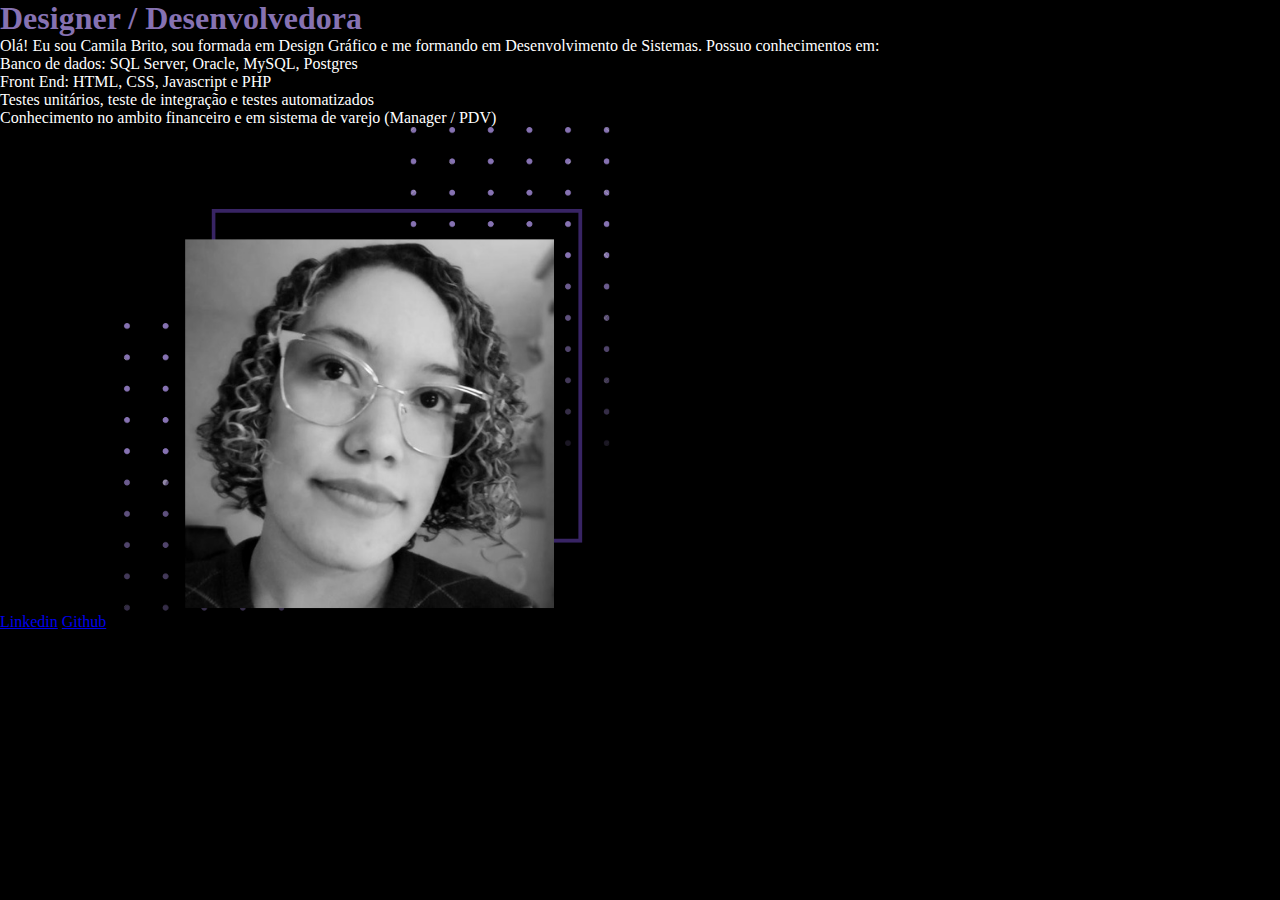
==== index.html @ 577affa7 "C0 - Criado a estrutura base e inicio da estilizacao do portfolio" ====
<!DOCTYPE html>
<html lang="pt-br">
<head>
    <meta charset="UTF-8">
    <meta http-equiv="X-UA-Compatible" content="IE=edge">
    <meta name="viewport" content="width=device-width, initial-scale=1.0">
    <title>Portfólio</title>
    <link rel="stylesheet" href="./style.css">
</head>
<body>
    <header></header>
    <main>
        <h1 class="titulo-destaque">Designer / Desenvolvedora</h1>
        <p>Olá! Eu sou Camila Brito, sou formada em Design Gráfico e me formando em Desenvolvimento de Sistemas. Possuo conhecimentos em: </p>
        <ul>
            <li>Banco de dados: SQL Server, Oracle, MySQL, Postgres</li>
            <li>Front End: HTML, CSS, Javascript e PHP</li>
            <li>Testes unitários, teste de integração e testes automatizados</li>
            <li>Conhecimento no ambito financeiro e em sistema de varejo (Manager / PDV)</li>
        </ul>
        <a href="https://www.linkedin.com/in/camila-brito-87807a188/">Linkedin</a>
        <a href="https://github.com/CamilaMBrito/">Github</a>
        <img src="./images/foto.png">
    </main>
    <footer></footer>
</body>
</html>
---- style.css ----
*{
    margin: 0;
    padding: 0;
}


body{
    background-color: #000000;
    color: #ffffff;
}

.titulo-destaque {
    color: #8672B2;
}
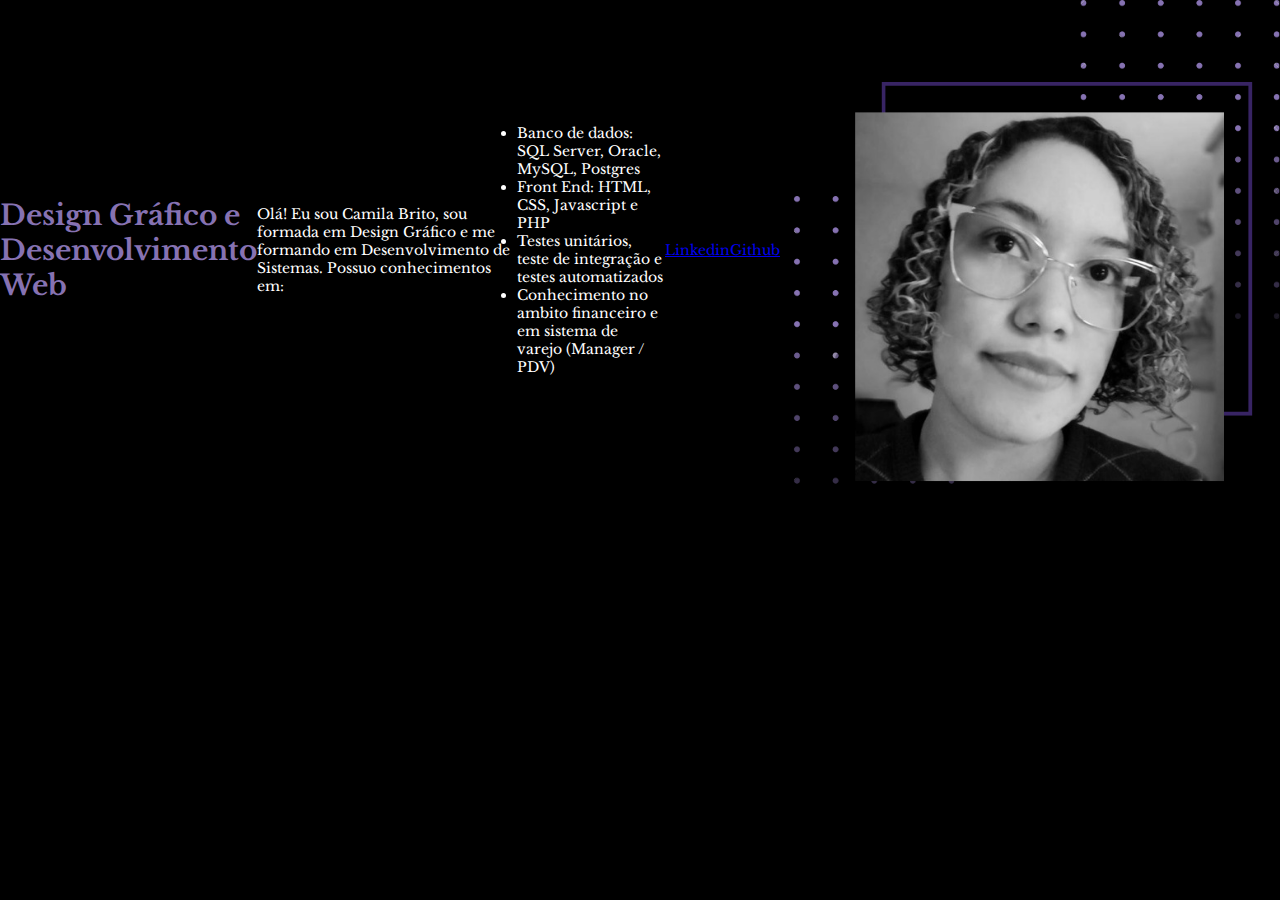
==== commit dbba6e83: "C1 - Ajustado o posicionamento dos elementos na página do portfolio" ====
--- a/index.html
+++ b/index.html
@@ -9,8 +9,8 @@
 </head>
 <body>
     <header></header>
-    <main>
-        <h1 class="titulo-destaque">Designer / Desenvolvedora</h1>
+    <main class="container">
+        <h1 class="titulo-destaque">Design Gráfico e Desenvolvimento Web</h1>
         <p>Olá! Eu sou Camila Brito, sou formada em Design Gráfico e me formando em Desenvolvimento de Sistemas. Possuo conhecimentos em: </p>
         <ul>
             <li>Banco de dados: SQL Server, Oracle, MySQL, Postgres</li>
--- a/style.css
+++ b/style.css
@@ -1,3 +1,5 @@
+@import url('https://fonts.googleapis.com/css2?family=Libre+Baskerville&display=swap');
+
 *{
     margin: 0;
     padding: 0;
@@ -7,8 +9,19 @@
 body{
     background-color: #000000;
     color: #ffffff;
+    /*Serve para deixar o body com a altura total do viewport*/
+    height: 100vh;
+    /*Border-box no box-sizing serve para fazer com que os elementos dentro do body não ocupem um espaço fora dele*/
+    box-sizing: border-box;
+    font-family: 'Libre Baskerville', serif;
+    font-size: 14px;
 }
 
 .titulo-destaque {
     color: #8672B2;
+}
+
+.container{
+    display: flex;
+    align-items: center;
 }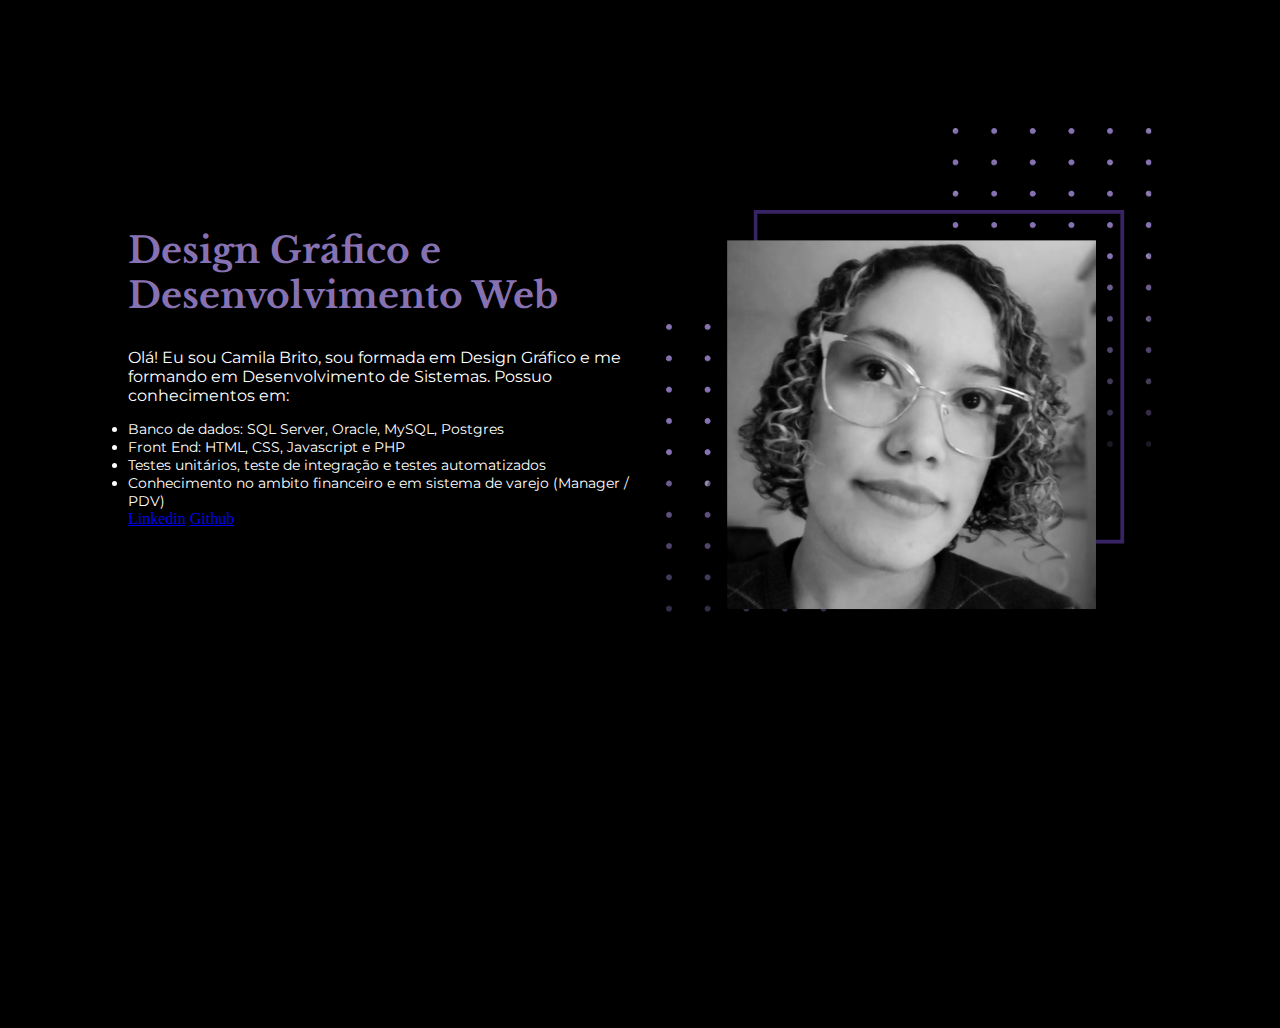
==== commit c80f473f: "C2 - Adicionado estilos e tamanho de fontes, separado titulo, texto e lista em classes diferentes." ====
--- a/index.html
+++ b/index.html
@@ -10,16 +10,18 @@
 <body>
     <header></header>
     <main class="container">
-        <h1 class="titulo-destaque">Design Gráfico e Desenvolvimento Web</h1>
-        <p>Olá! Eu sou Camila Brito, sou formada em Design Gráfico e me formando em Desenvolvimento de Sistemas. Possuo conhecimentos em: </p>
-        <ul>
-            <li>Banco de dados: SQL Server, Oracle, MySQL, Postgres</li>
-            <li>Front End: HTML, CSS, Javascript e PHP</li>
-            <li>Testes unitários, teste de integração e testes automatizados</li>
-            <li>Conhecimento no ambito financeiro e em sistema de varejo (Manager / PDV)</li>
-        </ul>
-        <a href="https://www.linkedin.com/in/camila-brito-87807a188/">Linkedin</a>
-        <a href="https://github.com/CamilaMBrito/">Github</a>
+        <section class="container-conteudo">
+            <h1 class="container-conteudo-titulo">Design Gráfico e Desenvolvimento Web</h1>
+            <p class="container-conteudo-texto">Olá! Eu sou Camila Brito, sou formada em Design Gráfico e me formando em Desenvolvimento de Sistemas. Possuo conhecimentos em: </p>
+            <ul class="container-conteudo-lista">
+                <li>Banco de dados: SQL Server, Oracle, MySQL, Postgres</li>
+                <li>Front End: HTML, CSS, Javascript e PHP</li>
+                <li>Testes unitários, teste de integração e testes automatizados</li>
+                <li>Conhecimento no ambito financeiro e em sistema de varejo (Manager / PDV)</li>
+            </ul>
+            <a href="https://www.linkedin.com/in/camila-brito-87807a188/">Linkedin</a>
+            <a href="https://github.com/CamilaMBrito/">Github</a>
+        </section>
         <img src="./images/foto.png">
     </main>
     <footer></footer>
--- a/style.css
+++ b/style.css
@@ -1,10 +1,10 @@
 @import url('https://fonts.googleapis.com/css2?family=Libre+Baskerville&display=swap');
+@import url('https://fonts.googleapis.com/css2?family=Montserrat&display=swap');
 
 *{
     margin: 0;
     padding: 0;
 }
-
 
 body{
     background-color: #000000;
@@ -13,15 +13,35 @@
     height: 100vh;
     /*Border-box no box-sizing serve para fazer com que os elementos dentro do body não ocupem um espaço fora dele*/
     box-sizing: border-box;
-    font-family: 'Libre Baskerville', serif;
-    font-size: 14px;
-}
-
-.titulo-destaque {
-    color: #8672B2;
 }
 
 .container{
+    margin: 10%;
     display: flex;
     align-items: center;
+    justify-content: space-between;
+}
+
+.container-conteudo {
+    width: 615px;
+}
+
+.container-conteudo-titulo {
+    font-size: 36px;
+    color: #8672B2;
+    font-family: 'Libre Baskerville', serif;
+}
+
+.container-conteudo-texto {
+    margin-top: 30px;
+    font-size: 16px;
+    color: #ffffff;
+    font-family: 'Montserrat', sans-serif;
+}
+
+.container-conteudo-lista {
+    margin-top: 15px;
+    font-size: 14px;
+    color: #ffffff;
+    font-family: 'Montserrat', sans-serif;
 }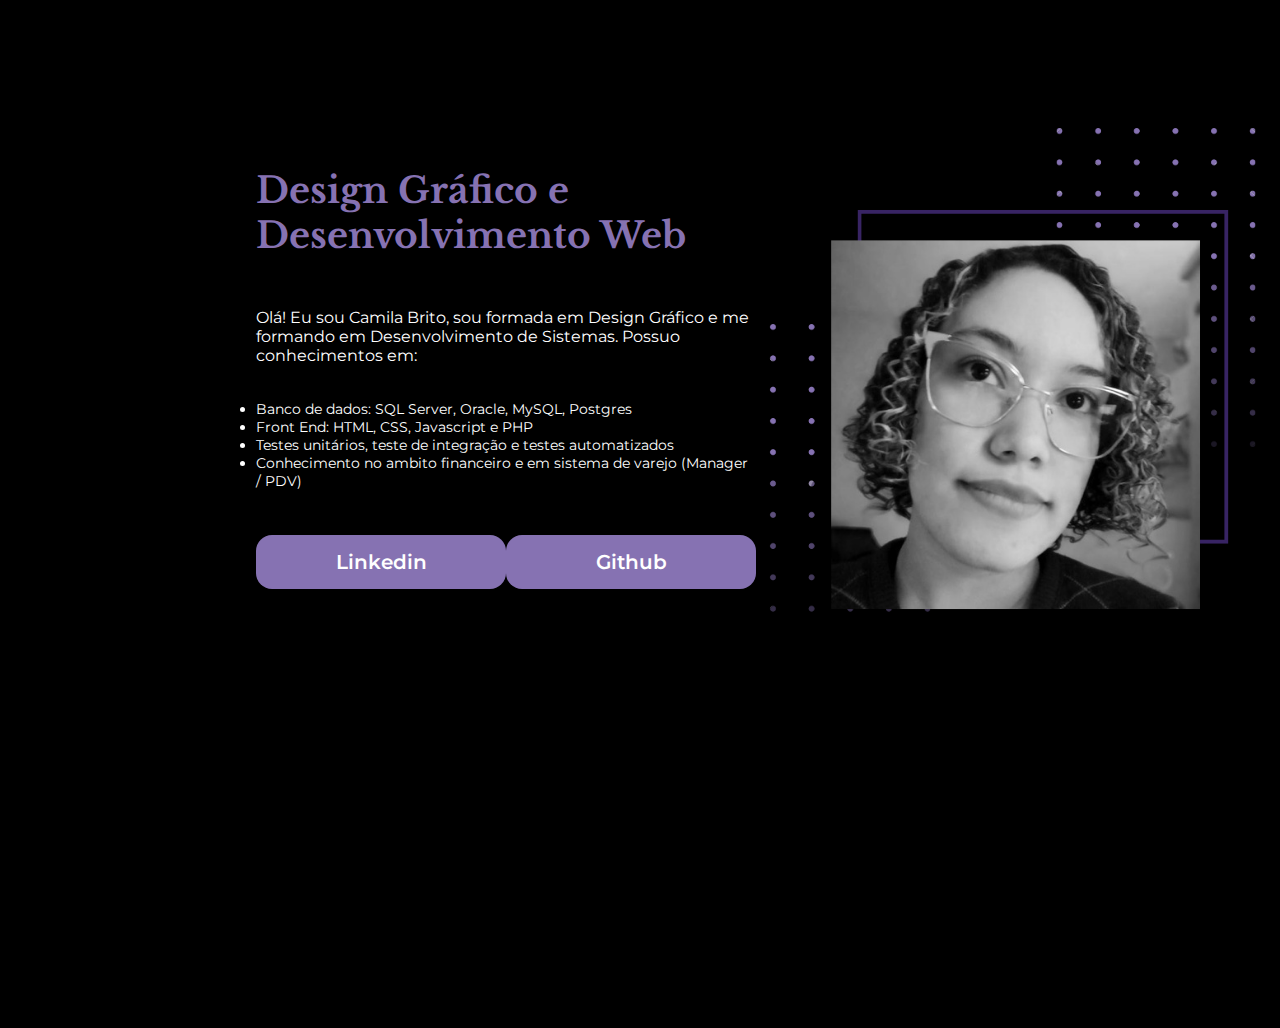
==== commit c0e163a4: "C3 - Estilizado botões e links de acesso" ====
--- a/index.html
+++ b/index.html
@@ -19,8 +19,10 @@
                 <li>Testes unitários, teste de integração e testes automatizados</li>
                 <li>Conhecimento no ambito financeiro e em sistema de varejo (Manager / PDV)</li>
             </ul>
-            <a href="https://www.linkedin.com/in/camila-brito-87807a188/">Linkedin</a>
-            <a href="https://github.com/CamilaMBrito/">Github</a>
+            <div class="container-botao">
+                <a class="container-botao-link" href="https://www.linkedin.com/in/camila-brito-87807a188/">Linkedin</a>
+                <a class="container-botao-link" href="https://github.com/CamilaMBrito/">Github</a>
+            </div>
         </section>
         <img src="./images/foto.png">
     </main>
--- a/style.css
+++ b/style.css
@@ -1,5 +1,4 @@
-@import url('https://fonts.googleapis.com/css2?family=Libre+Baskerville&display=swap');
-@import url('https://fonts.googleapis.com/css2?family=Montserrat&display=swap');
+@import url('https://fonts.googleapis.com/css2?family=Libre+Baskerville&family=Montserrat:wght@400;600&display=swap');
 
 *{
     margin: 0;
@@ -16,7 +15,7 @@
 }
 
 .container{
-    margin: 10%;
+    margin: 10% 20%;
     display: flex;
     align-items: center;
     justify-content: space-between;
@@ -24,6 +23,9 @@
 
 .container-conteudo {
     width: 615px;
+    display: flex;
+    flex-direction: column;
+    gap: 20px;
 }
 
 .container-conteudo-titulo {
@@ -44,4 +46,23 @@
     font-size: 14px;
     color: #ffffff;
     font-family: 'Montserrat', sans-serif;
+}
+
+.container-botao {
+    display: flex;
+    justify-content: space-between;
+}
+
+.container-botao-link {
+    margin-top: 25px;
+    background-color: #8672B2;
+    width: 250px;
+    text-align: center;
+    border-radius: 16px;
+    padding: 15px 0;
+    font-size: 20px;
+    color: #ffffff;
+    font-weight: 600;
+    font-family: 'Montserrat', sans-serif;
+    text-decoration: none;
 }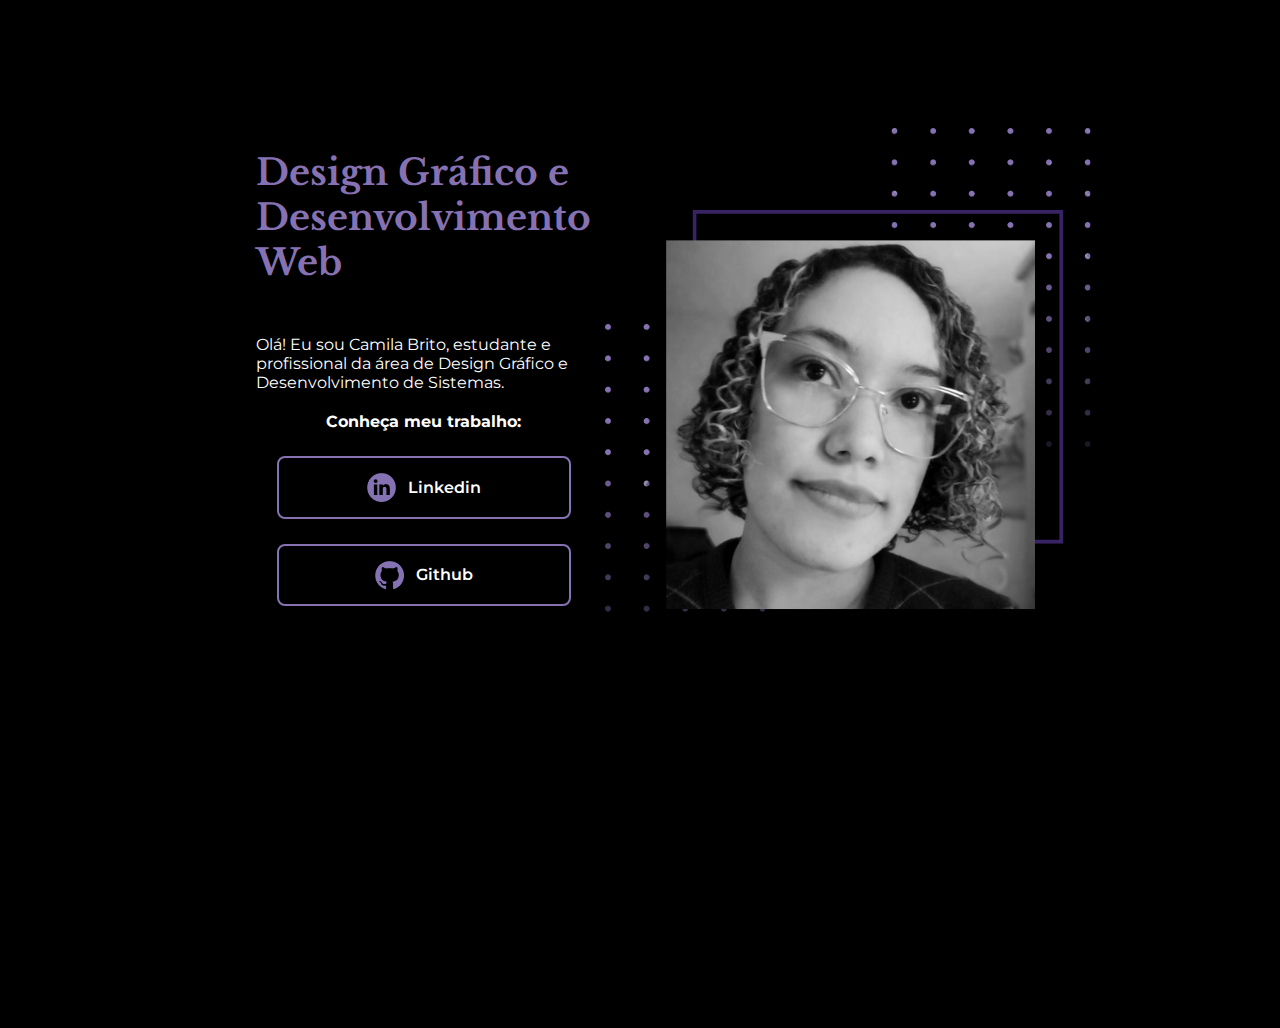
==== commit f9d94a0d: "C5 - Acrescentado icone, criado hover e alterado posicionamento dos botões." ====
--- a/index.html
+++ b/index.html
@@ -12,16 +12,13 @@
     <main class="container">
         <section class="container-conteudo">
             <h1 class="container-conteudo-titulo">Design Gráfico e Desenvolvimento Web</h1>
-            <p class="container-conteudo-texto">Olá! Eu sou Camila Brito, sou formada em Design Gráfico e me formando em Desenvolvimento de Sistemas. Possuo conhecimentos em: </p>
-            <ul class="container-conteudo-lista">
-                <li>Banco de dados: SQL Server, Oracle, MySQL, Postgres</li>
-                <li>Front End: HTML, CSS, Javascript e PHP</li>
-                <li>Testes unitários, teste de integração e testes automatizados</li>
-                <li>Conhecimento no ambito financeiro e em sistema de varejo (Manager / PDV)</li>
-            </ul>
+            <p class="container-conteudo-texto">Olá! Eu sou Camila Brito, estudante e profissional da área de Design Gráfico e Desenvolvimento de Sistemas. </p>
             <div class="container-botao">
-                <a class="container-botao-link" href="https://www.linkedin.com/in/camila-brito-87807a188/">Linkedin</a>
-                <a class="container-botao-link" href="https://github.com/CamilaMBrito/">Github</a>
+                <h2 class="container-botao-subtitulo">Conheça meu trabalho:</h2>
+                <a class="container-botao-link" href="https://www.linkedin.com/in/camila-brito-87807a188/">
+                <img src="./images/linkedin_icone.png">Linkedin</a>
+                <a class="container-botao-link" href="https://github.com/CamilaMBrito/">
+                <img src="./images/github_icone.png">Github</a>
             </div>
         </section>
         <img src="./images/foto.png">
--- a/style.css
+++ b/style.css
@@ -50,19 +50,40 @@
 
 .container-botao {
     display: flex;
-    justify-content: space-between;
+    flex-direction: column;
+    align-items: center;
+    justify-content: space-between;   
+}
+
+.container-botao-subtitulo {
+    font-size: 16px;
+    color: #ffffff;
+    font-family: 'Montserrat', sans-serif;
 }
 
 .container-botao-link {
+    display: flex;
+    justify-content: center;
+    gap: 12px;
     margin-top: 25px;
-    background-color: #8672B2;
-    width: 250px;
+    border: 2px solid #8672B2;
+    width: 290px;
     text-align: center;
-    border-radius: 16px;
+    border-radius: 8px;
     padding: 15px 0;
-    font-size: 20px;
+    font-size: 16px;
     color: #ffffff;
     font-weight: 600;
     font-family: 'Montserrat', sans-serif;
     text-decoration: none;
+    align-items: center;
+}
+
+.container-botao-link img {
+    width: 10%;
+}
+
+.container-botao-link:hover{
+    border: 2px solid #bdace0;
+    background-color: #2b2a2a;
 }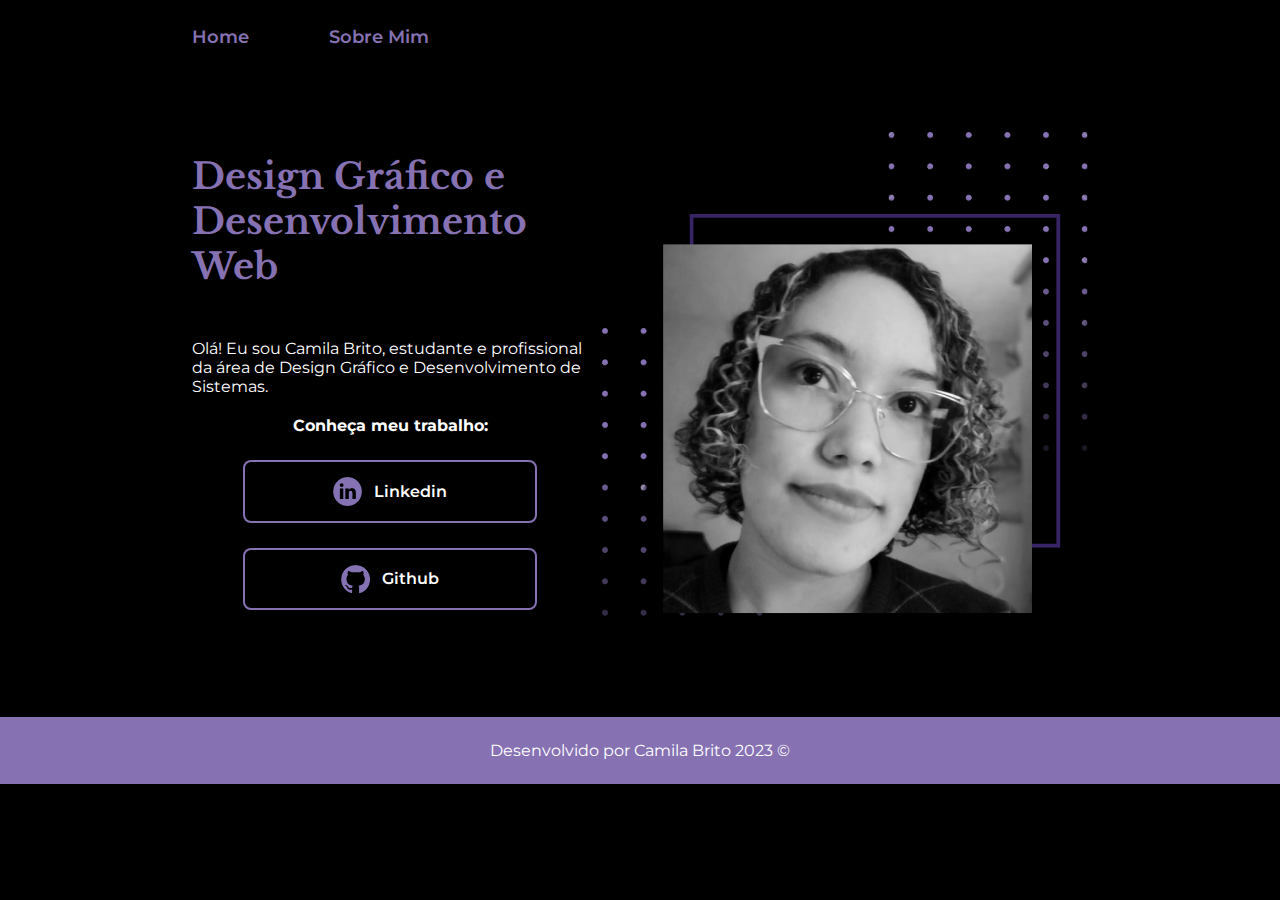
==== commit 26bb7082: "C6 - Criado rodape, cabecalho e nova pagina." ====
--- a/index.html
+++ b/index.html
@@ -5,10 +5,15 @@
     <meta http-equiv="X-UA-Compatible" content="IE=edge">
     <meta name="viewport" content="width=device-width, initial-scale=1.0">
     <title>Portfólio</title>
-    <link rel="stylesheet" href="./style.css">
+    <link rel="stylesheet" href="./styles/style.css">
 </head>
 <body>
-    <header></header>
+    <header class="cabecalho">
+        <nav class="cabecalho-menu">
+            <a class="cabecalho-menu-link">Home</a>
+            <a class="cabecalho-menu-link">Sobre Mim</a>
+        </nav>
+    </header>
     <main class="container">
         <section class="container-conteudo">
             <h1 class="container-conteudo-titulo">Design Gráfico e Desenvolvimento Web</h1>
@@ -16,13 +21,15 @@
             <div class="container-botao">
                 <h2 class="container-botao-subtitulo">Conheça meu trabalho:</h2>
                 <a class="container-botao-link" href="https://www.linkedin.com/in/camila-brito-87807a188/">
-                <img src="./images/linkedin_icone.png">Linkedin</a>
+                <img src="./assets/linkedin_icone.png">Linkedin</a>
                 <a class="container-botao-link" href="https://github.com/CamilaMBrito/">
-                <img src="./images/github_icone.png">Github</a>
+                <img src="./assets/github_icone.png">Github</a>
             </div>
         </section>
-        <img src="./images/foto.png">
+        <img src="./assets/foto.png">
     </main>
-    <footer></footer>
+    <footer class="rodape">
+        <p>Desenvolvido por Camila Brito 2023 ©</p>
+    </footer>
 </body>
 </html>--- a/styles/style.css
+++ b/styles/style.css
@@ -0,0 +1,114 @@
+@import url('https://fonts.googleapis.com/css2?family=Libre+Baskerville&family=Montserrat:wght@400;600&display=swap');
+
+*{
+    margin: 0;
+    padding: 0;
+}
+
+body {
+    background-color: #000000;
+    color: #ffffff;
+    /*Serve para deixar o body com a altura total do viewport
+    height: 100vh;*/
+    /*Border-box no box-sizing serve para fazer com que os elementos dentro do body não ocupem um espaço fora dele*/
+    box-sizing: border-box;
+}
+
+.cabecalho {
+    padding: 2% 0% 0% 15%;
+}
+
+.cabecalho-menu {
+    display: flex;
+    gap: 80px;
+}
+
+.cabecalho-menu-link {
+    font-size: 18px;
+    color: #8672B2;
+    font-weight: 600;
+    font-family: 'Montserrat', sans-serif;
+}
+
+.container {
+    padding: 6.6% 15%;
+    display: flex;
+    align-items: center;
+    justify-content: space-between;
+}
+
+.container-conteudo {
+    width: 615px;
+    display: flex;
+    flex-direction: column;
+    gap: 20px;
+}
+
+.container-conteudo-titulo {
+    font-size: 36px;
+    color: #8672B2;
+    font-family: 'Libre Baskerville', serif;
+}
+
+.container-conteudo-texto {
+    margin-top: 30px;
+    font-size: 16px;
+    color: #ffffff;
+    font-family: 'Montserrat', sans-serif;
+}
+
+.container-conteudo-lista {
+    margin-top: 15px;
+    font-size: 14px;
+    color: #ffffff;
+    font-family: 'Montserrat', sans-serif;
+}
+
+.container-botao {
+    display: flex;
+    flex-direction: column;
+    align-items: center;
+    justify-content: space-between;   
+}
+
+.container-botao-subtitulo {
+    font-size: 16px;
+    color: #ffffff;
+    font-family: 'Montserrat', sans-serif;
+}
+
+.container-botao-link {
+    display: flex;
+    justify-content: center;
+    gap: 12px;
+    margin-top: 25px;
+    border: 2px solid #8672B2;
+    width: 290px;
+    text-align: center;
+    border-radius: 8px;
+    padding: 15px 0;
+    font-size: 16px;
+    color: #ffffff;
+    font-weight: 600;
+    font-family: 'Montserrat', sans-serif;
+    text-decoration: none;
+    align-items: center;
+}
+
+.container-botao-link img {
+    width: 10%;
+}
+
+.container-botao-link:hover {
+    border: 2px solid #bdace0;
+    background-color: #2b2a2a;
+}
+
+.rodape {
+    font-size: 16px;
+    color: #ffffff;
+    font-family: 'Montserrat', sans-serif;
+    background-color: #8672B2;
+    padding: 24px;
+    text-align: center;
+}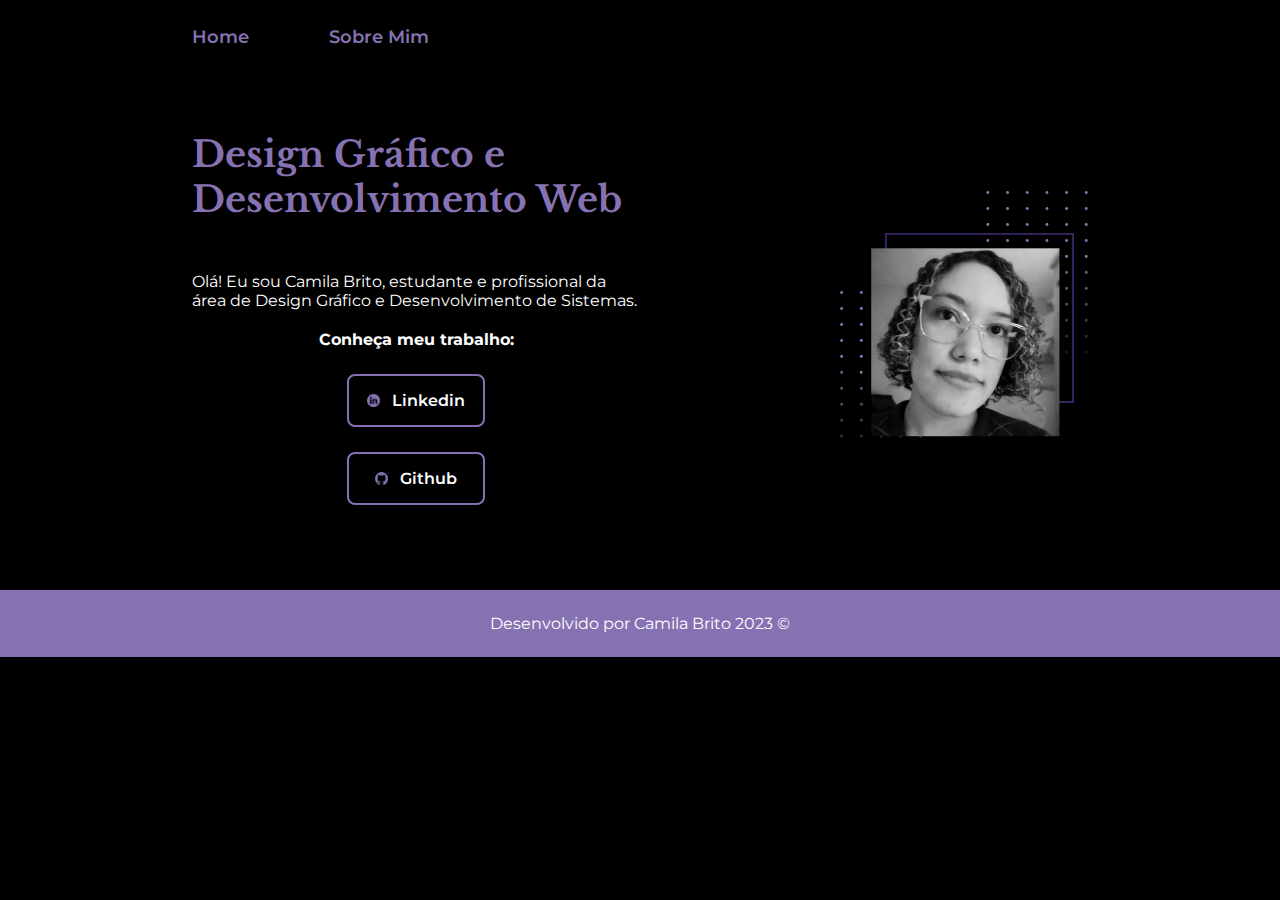
==== commit 53afe540: "C9 - Criando responsividade" ====
--- a/index.html
+++ b/index.html
@@ -10,8 +10,8 @@
 <body>
     <header class="cabecalho">
         <nav class="cabecalho-menu">
-            <a class="cabecalho-menu-link">Home</a>
-            <a class="cabecalho-menu-link">Sobre Mim</a>
+            <a href="./index.html" class="cabecalho-menu-link">Home</a>
+            <a href="./about.html" class="cabecalho-menu-link">Sobre Mim</a>
         </nav>
     </header>
     <main class="container">
@@ -26,7 +26,7 @@
                 <img src="./assets/github_icone.png">Github</a>
             </div>
         </section>
-        <img src="./assets/foto.png">
+        <img class="container-imagem" src="./assets/foto.png">
     </main>
     <footer class="rodape">
         <p>Desenvolvido por Camila Brito 2023 ©</p>
--- a/styles/style.css
+++ b/styles/style.css
@@ -1,4 +1,14 @@
 @import url('https://fonts.googleapis.com/css2?family=Libre+Baskerville&family=Montserrat:wght@400;600&display=swap');
+
+:root {
+    --cor-fundo:#000000;
+    --cor-fonte:#ffffff;
+    --cor-detalhes-primaria:#8672B2;
+    --cor-detalhes-secundaria:#bdace0;
+    --cor-detalhes-terciaria:#2b2a2a;
+    --fonte-primaria:'Montserrat', sans-serif;
+    --fonte-secundaria: 'Libre Baskerville', serif;
+}
 
 *{
     margin: 0;
@@ -6,11 +16,8 @@
 }
 
 body {
-    background-color: #000000;
-    color: #ffffff;
-    /*Serve para deixar o body com a altura total do viewport
-    height: 100vh;*/
-    /*Border-box no box-sizing serve para fazer com que os elementos dentro do body não ocupem um espaço fora dele*/
+    background-color: var(--cor-fundo);
+    color:  var(--cor-fonte);
     box-sizing: border-box;
 }
 
@@ -24,10 +31,15 @@
 }
 
 .cabecalho-menu-link {
-    font-size: 18px;
-    color: #8672B2;
+    font-size: 1.125rem;
+    color: var(--cor-detalhes-primaria);
     font-weight: 600;
-    font-family: 'Montserrat', sans-serif;
+    font-family: var(--fonte-primaria);
+    text-decoration: none;
+}
+
+.cabecalho-menu-link:hover {
+    color: var(--cor-detalhes-secundaria);
 }
 
 .container {
@@ -35,33 +47,34 @@
     display: flex;
     align-items: center;
     justify-content: space-between;
+    gap:82px;
 }
 
 .container-conteudo {
-    width: 615px;
+    width: 50%;
     display: flex;
     flex-direction: column;
     gap: 20px;
 }
 
 .container-conteudo-titulo {
-    font-size: 36px;
-    color: #8672B2;
-    font-family: 'Libre Baskerville', serif;
+    font-size: 2.25rem;
+    color: var(--cor-detalhes-primaria);
+    font-family: var(--fonte-secundaria);
 }
 
 .container-conteudo-texto {
     margin-top: 30px;
-    font-size: 16px;
-    color: #ffffff;
-    font-family: 'Montserrat', sans-serif;
+    font-size: 1rem;
+    color: var(--cor-fonte);
+    font-family: var(--fonte-primaria);
 }
 
 .container-conteudo-lista {
     margin-top: 15px;
-    font-size: 14px;
-    color: #ffffff;
-    font-family: 'Montserrat', sans-serif;
+    font-size: 0.875rem;
+    color: var(--cor-fonte);
+    font-family: var(--fonte-primaria);
 }
 
 .container-botao {
@@ -72,9 +85,9 @@
 }
 
 .container-botao-subtitulo {
-    font-size: 16px;
-    color: #ffffff;
-    font-family: 'Montserrat', sans-serif;
+    font-size: 1rem;
+    color: var(--cor-fonte);
+    font-family: var(--fonte-primaria);
 }
 
 .container-botao-link {
@@ -82,15 +95,15 @@
     justify-content: center;
     gap: 12px;
     margin-top: 25px;
-    border: 2px solid #8672B2;
-    width: 290px;
+    border: 2px solid var(--cor-detalhes-primaria);
+    width: 30%;
     text-align: center;
     border-radius: 8px;
     padding: 15px 0;
-    font-size: 16px;
-    color: #ffffff;
+    font-size: 1rem;
+    color: var(--cor-fonte);
     font-weight: 600;
-    font-family: 'Montserrat', sans-serif;
+    font-family: var(--fonte-primaria);
     text-decoration: none;
     align-items: center;
 }
@@ -100,15 +113,25 @@
 }
 
 .container-botao-link:hover {
-    border: 2px solid #bdace0;
-    background-color: #2b2a2a;
+    border: 2px solid var(--cor-detalhes-secundaria);
+    background-color: var(--cor-detalhes-terciaria);
+}
+
+.container-imagem{
+    width: 28.5%;
 }
 
 .rodape {
-    font-size: 16px;
-    color: #ffffff;
-    font-family: 'Montserrat', sans-serif;
-    background-color: #8672B2;
+    font-size: 1rem;
+    color: var(--cor-fonte);
+    font-family: var(--fonte-primaria);
+    background-color: var(--cor-detalhes-primaria);
     padding: 24px;
     text-align: center;
+}
+
+@media (max-width: 1200px){
+    .container{
+        flex-direction: column-reverse;
+    }
 }